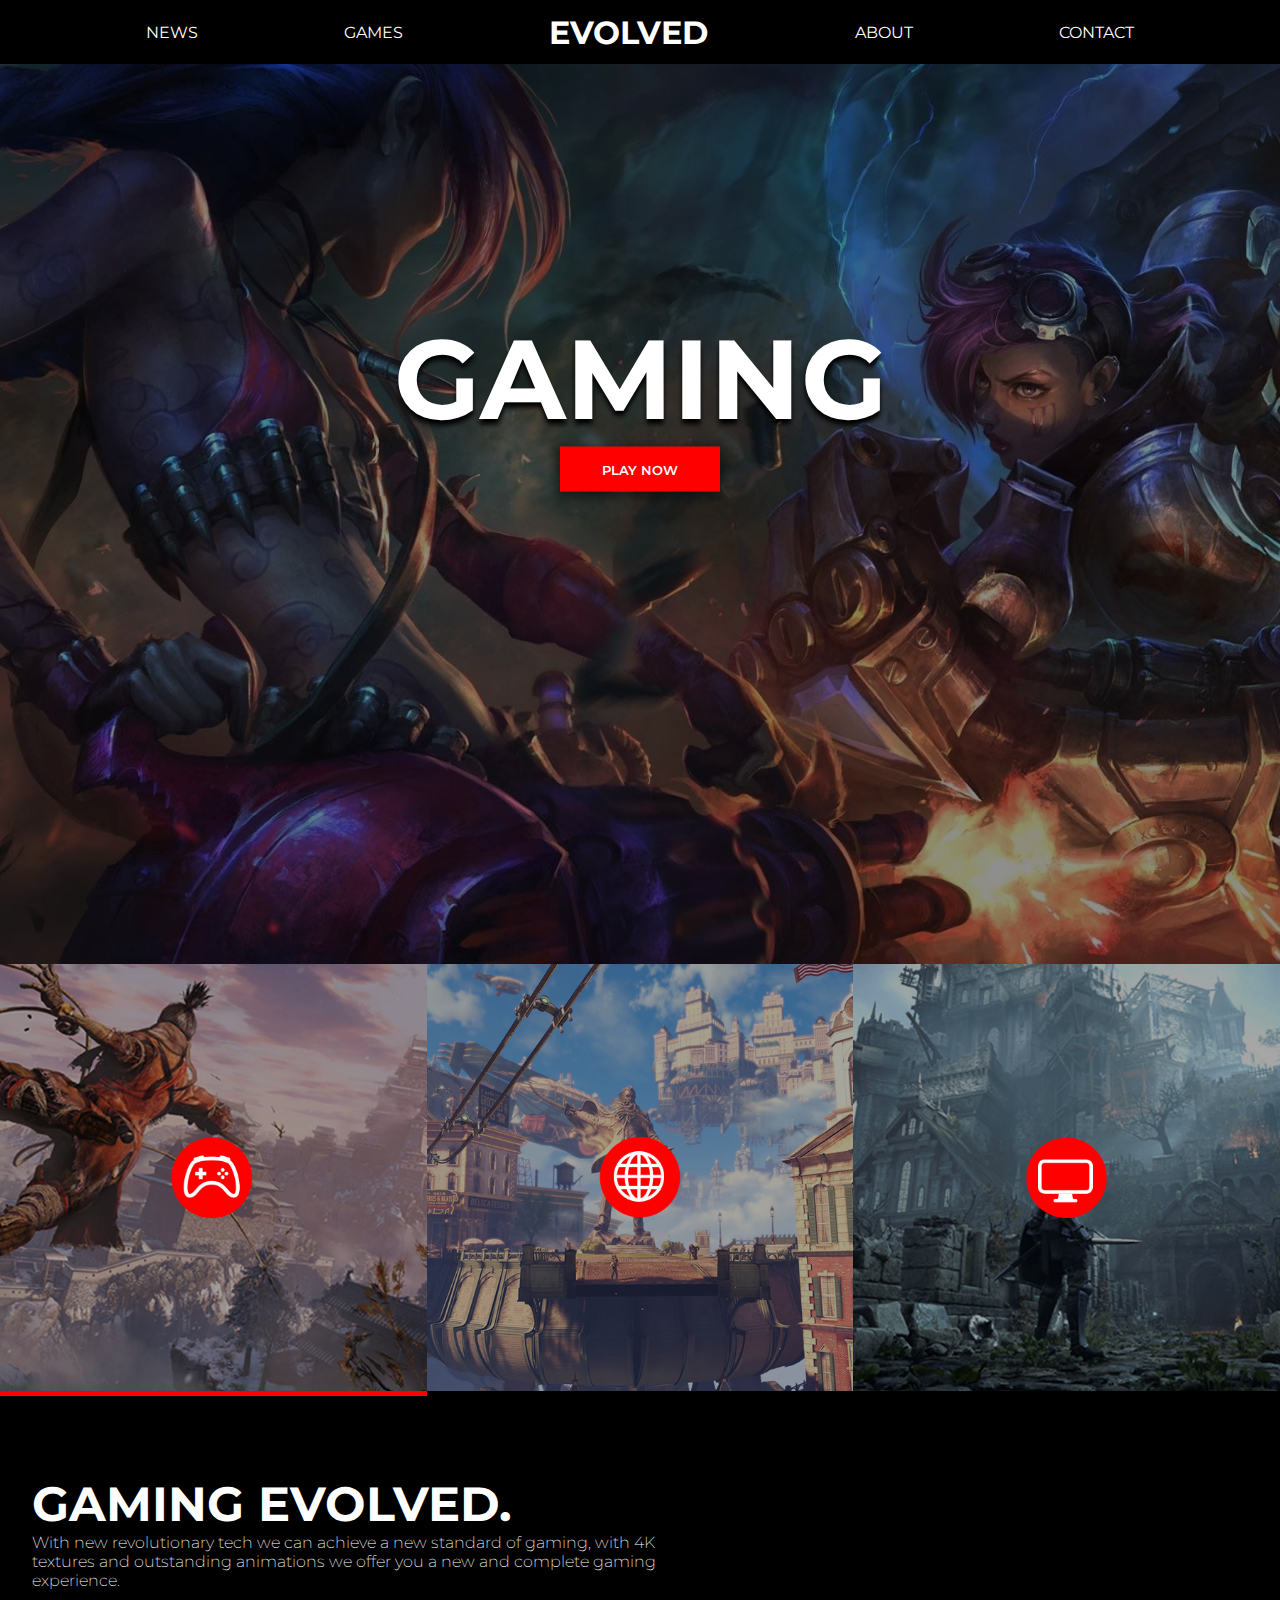
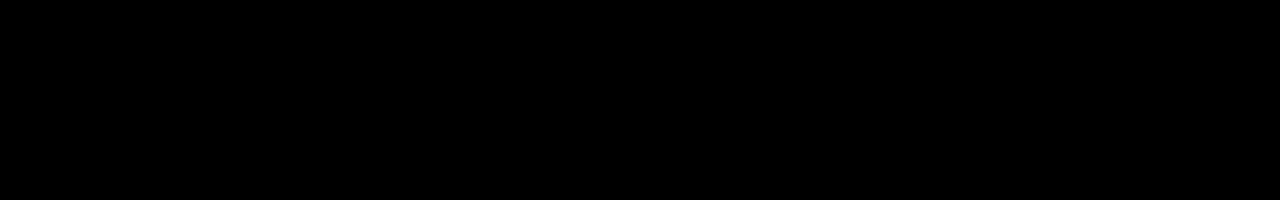
==== index.html @ 9158123a "initial push" ====
<!DOCTYPE html>
<html lang="en">
  <head>
    <meta charset="UTF-8" />
    <meta name="viewport" content="width=device-width, initial-scale=1.0" />
    <title>Gaming Evolved</title>
    <link rel="stylesheet" href="css/style.css" />
    <link
      href="https://fonts.googleapis.com/css2?family=Montserrat:wght@100;200;300;400;500;600;700;800;900&display=swap"
      rel="stylesheet"
    />
  </head>

  <header class="header">
    <ul class="main-nav">
      <li><a href="#">NEWS</a></li>
      <li><a href="#">GAMES</a></li>
      <h1 class="logo"><a href="#">evolved</a></h1>
      <li><a href="#">ABOUT</a></li>
      <li><a href="#">CONTACT</a></li>
    </ul>
  </header>

  <body>
    <div class="background">
      <div class="brightness">
        <h1 class="headertext">GAMING</h1>
        <div class="wrapper">
          <button
            onclick="window.location.href = 'https://www.youtube.com/watch?v=dQw4w9WgXcQ'"
            class="button"
          >
            PLAY NOW
          </button>
        </div>
      </div>
    </div>
    <section id="sectionabout"></section>
    <div class="grid">
      <a id="img1" href="#sectionabout"
        ><img class="imgelement active" src="/img/square1.png" alt=""
      /></a>
      <a id="img2" href="#sectionabout"
        ><img class="imgelement" src="/img/square2.png" alt=""
      /></a>
      <a id="img3" href="#sectionabout"
        ><img class="imgelement" src="/img/square3.png" alt=""
      /></a>
    </div>
    <div class="bottom-text">
      <h1 id="headertext">GAMING EVOLVED.</h1>
      <p id="paragraphtext">
        With new revolutionary tech we can achieve a new standard of gaming,
        with 4K textures and outstanding animations we offer you a new and
        complete gaming experience.
      </p>
    </div>
    <script src="/js/script.js"></script>
  </body>
</html>
---- css/style.css ----
* {
  font-family: "Montserrat", sans-serif;
  margin: 0;
  padding: 0;
}

body {
  height: 200vh;
  background-color: black;
  scroll-behavior: smooth;
}

.background {
  background-image: url(/img/background.jpg);
  background-position: bottom;
  background-repeat: no-repeat;
  background-size: cover;
  height: 100vh;
  width: 100%;
}

.brightness {
  background: rgba(0, 0, 0, 0.2);
  backdrop-filter: brightness(70%);
  height: 100vh;
}

.main-nav {
  display: flex;
  text-align: center;
  justify-content: space-evenly;
  align-items: center;
  background: black;
  height: 4rem;
  border-bottom: tomato 2px transparent;
}

.main-nav a {
  text-decoration: none;
  color: white;
}

.main-nav li:hover {
  font-size: 1.5rem;
}

.main-nav li {
  list-style: none;
  transition: ease-in-out 0.2s;
}

.logo {
  text-transform: uppercase;
  text-align: center;
}

.headertext {
  color: white;
  text-align: center;
  position: absolute;
  top: 35%;
  text-shadow: 0px 5px 5px rgba(0, 0, 0, 1);
  left: 50%;
  transform: translate(-50%, -50%);
  font-size: 7rem;
}

.wrapper {
  text-align: center;
  display: inline-block;
  position: absolute;
  -webkit-box-shadow: 0px 4px 10px 3px rgba(0, 0, 0, 0.44);
  -moz-box-shadow: 0px 4px 10px 3px rgba(0, 0, 0, 0.44);
  box-shadow: 0px 4px 10px 3px rgba(0, 0, 0, 0.44);
  top: 45%;
  left: 50%;
  transform: translate(-50%, -50%);
}

button {
  height: 45px;
  width: 160px;
  text-align: center;
  background: #ff0000;
  color: white;
  font-weight: 600;
  border: none;
  outline: none;
  cursor: pointer;
  transition: ease-in-out 0.2s;
}

button:hover {
  height: 50px;
  width: 170px;
}

.active {
  box-shadow: 0px 5px 0px 0px rgb(255, 0, 0);
}

.grid {
  width: 100%;

  position: relative;
  display: flex;
  text-align: center;
  justify-content: center;
  justify-content: space-evenly;
}
.grid img {
  width: 100%;
  max-width: 1000px;
  height: auto;
  transition: ease-in-out 0.2s;
}

.grid img:hover {
  box-shadow: 0px 5px 0px 0px rgba(255, 0, 0, 1);
  width: 98%;
}

.bottom-text {
  color: white;
  position: relative;
  top: 5rem;
  left: 2rem;
  width: 50%;
}

.bottom-text h1 {
  font-size: 3rem;
}

#paragraphtext {
  font-weight: 200;
}

@media screen and (max-width: 600px) {
  .headertext {
    font-size: 4rem;
  }

  .bottom-text {
    width: 70%;
    top: 3rem;
    left: 3rem;
    text-align: center;
  }

  .bottom-text h1 {
    font-size: 3rem;
    text-align: center;
  }

  body {
    height: 180vh;
  }
}
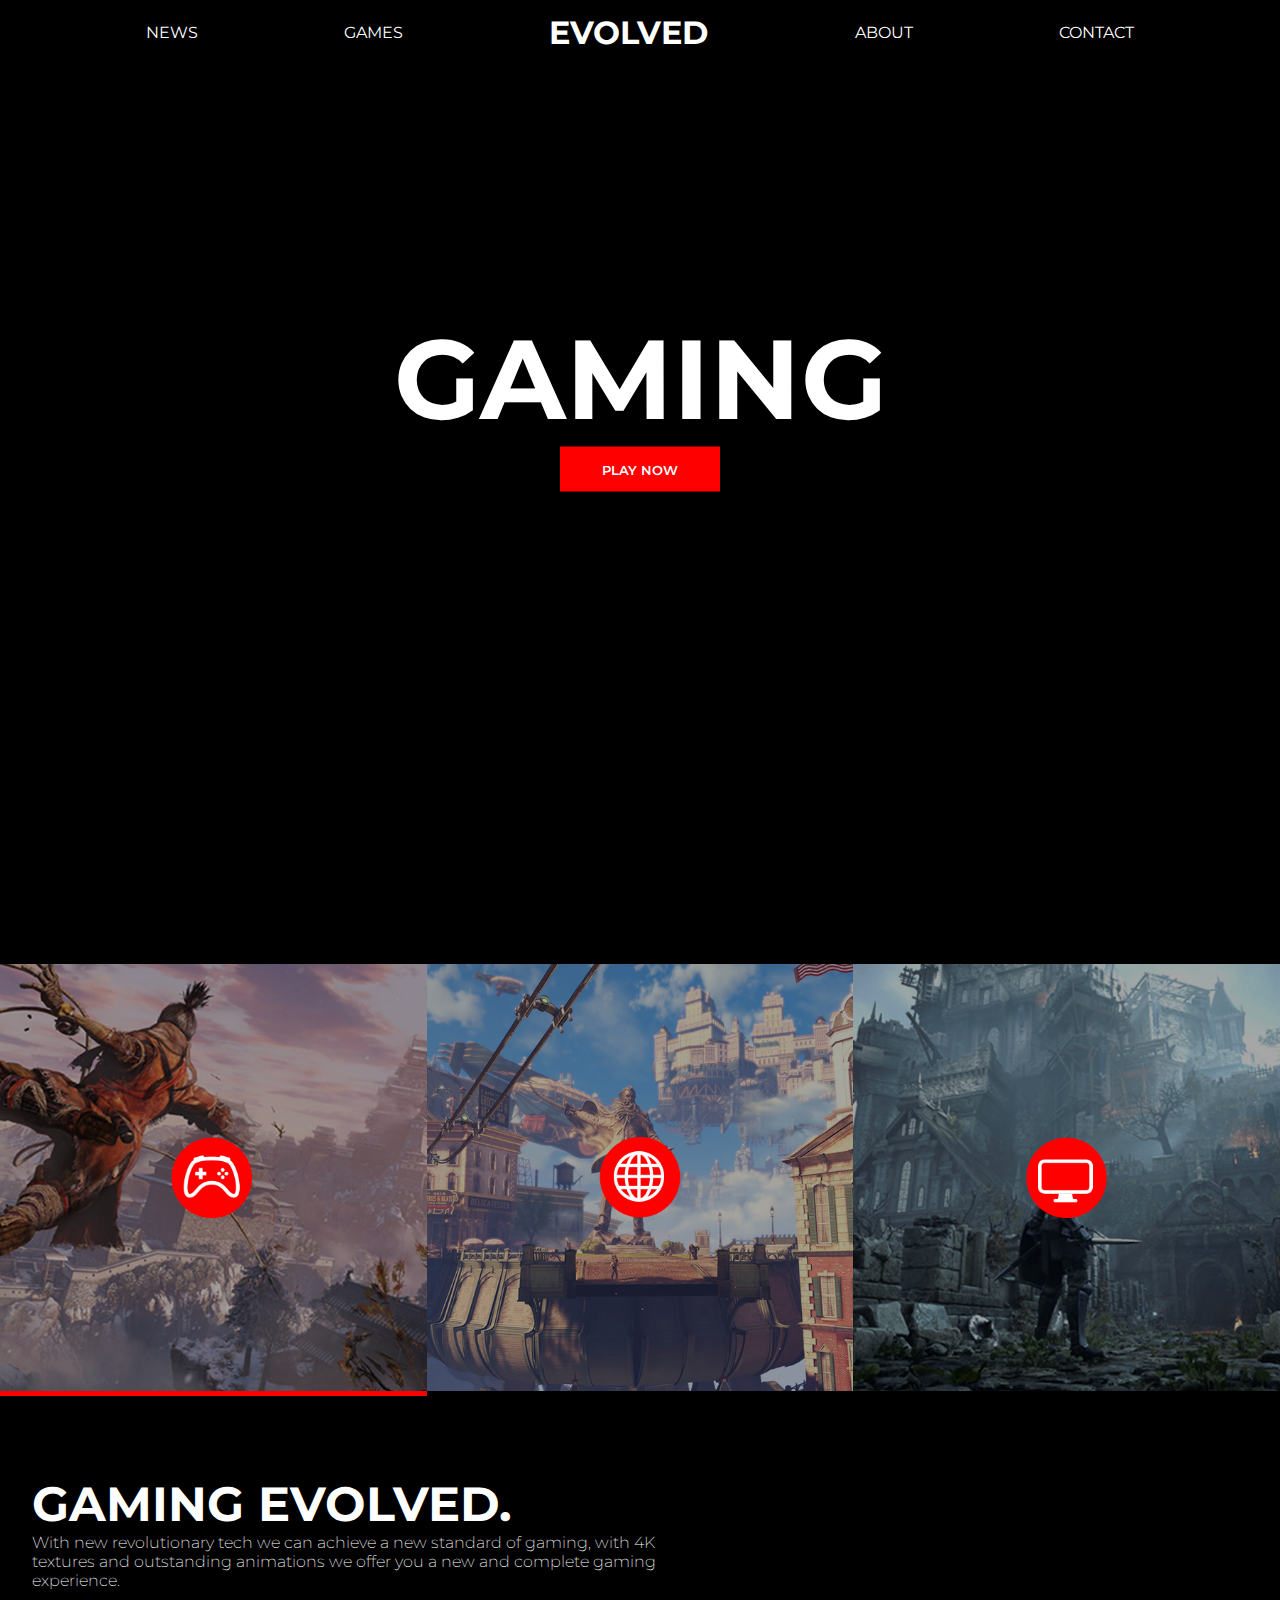
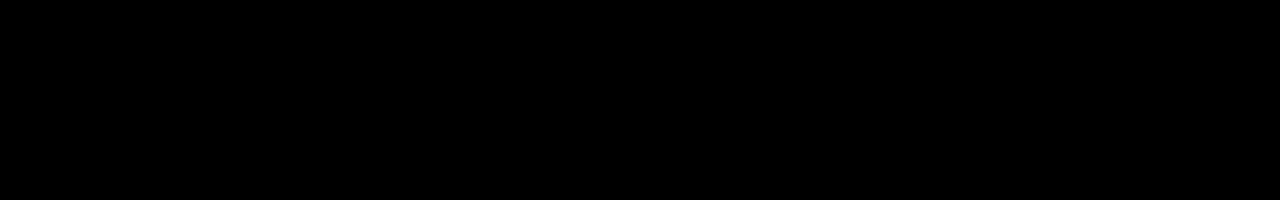
==== commit c13e85dd: "Update index.html" ====
--- a/index.html
+++ b/index.html
@@ -38,13 +38,13 @@
     <section id="sectionabout"></section>
     <div class="grid">
       <a id="img1" href="#sectionabout"
-        ><img class="imgelement active" src="/img/square1.png" alt=""
+        ><img class="imgelement active" src="img/square1.png" alt=""
       /></a>
       <a id="img2" href="#sectionabout"
-        ><img class="imgelement" src="/img/square2.png" alt=""
+        ><img class="imgelement" src="img/square2.png" alt=""
       /></a>
       <a id="img3" href="#sectionabout"
-        ><img class="imgelement" src="/img/square3.png" alt=""
+        ><img class="imgelement" src="img/square3.png" alt=""
       /></a>
     </div>
     <div class="bottom-text">
--- a/css/style.css
+++ b/css/style.css
@@ -11,7 +11,7 @@
 }
 
 .background {
-  background-image: url(/img/background.jpg);
+  background-image: url(img/background.jpg);
   background-position: bottom;
   background-repeat: no-repeat;
   background-size: cover;
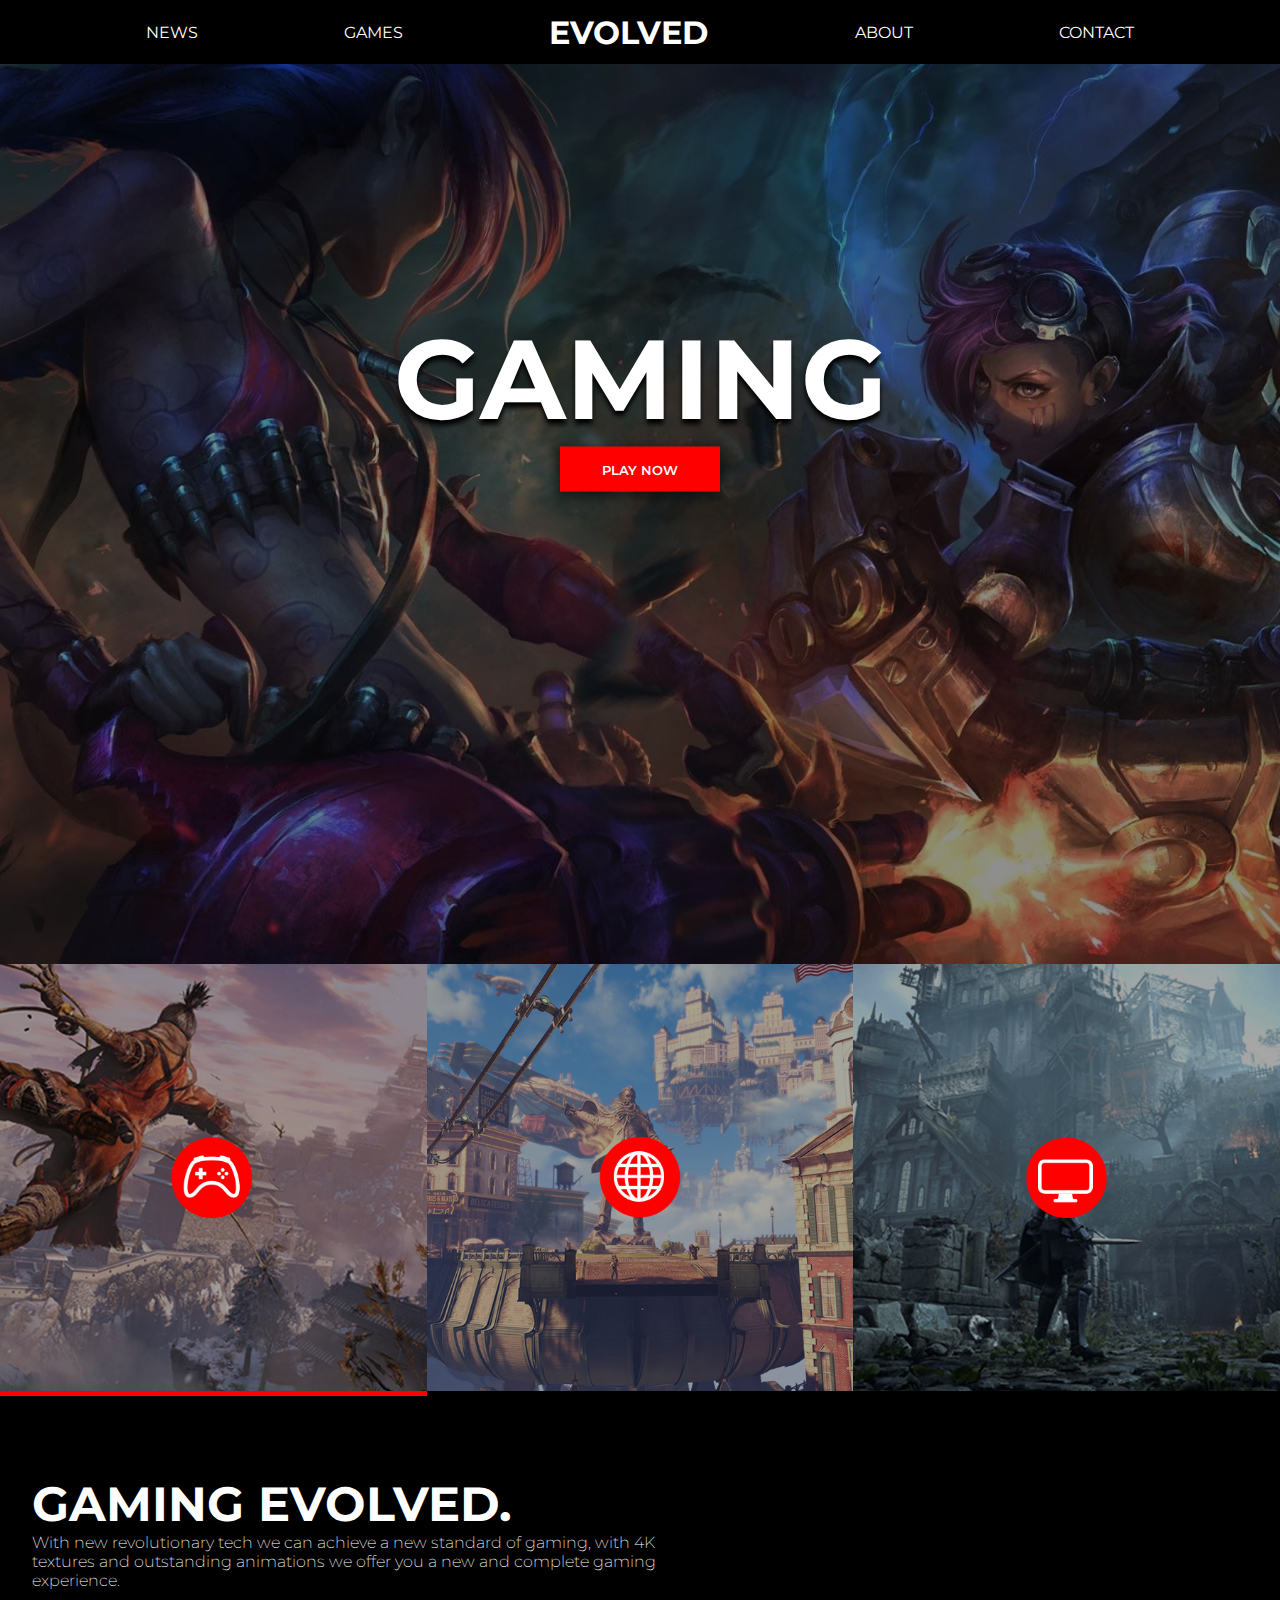
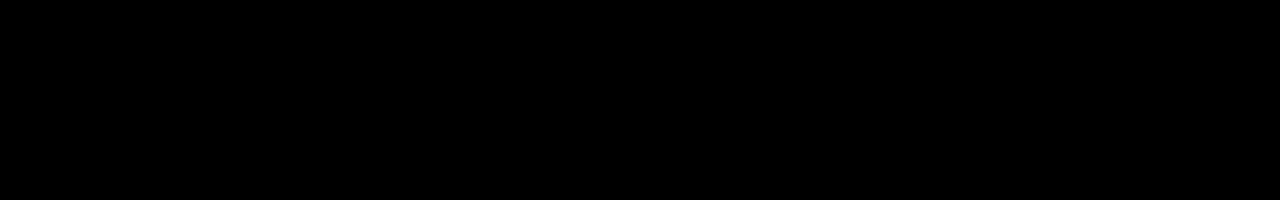
==== commit 93c6c74d: "Update index.html" ====
--- a/index.html
+++ b/index.html
@@ -38,13 +38,13 @@
     <section id="sectionabout"></section>
     <div class="grid">
       <a id="img1" href="#sectionabout"
-        ><img class="imgelement active" src="img/square1.png" alt=""
+        ><img class="imgelement active" src="/img/square1.png" alt=""
       /></a>
       <a id="img2" href="#sectionabout"
-        ><img class="imgelement" src="img/square2.png" alt=""
+        ><img class="imgelement" src="/img/square2.png" alt=""
       /></a>
       <a id="img3" href="#sectionabout"
-        ><img class="imgelement" src="img/square3.png" alt=""
+        ><img class="imgelement" src="/img/square3.png" alt=""
       /></a>
     </div>
     <div class="bottom-text">
--- a/css/style.css
+++ b/css/style.css
@@ -11,7 +11,7 @@
 }
 
 .background {
-  background-image: url(img/background.jpg);
+  background-image: url(/img/background.jpg);
   background-position: bottom;
   background-repeat: no-repeat;
   background-size: cover;
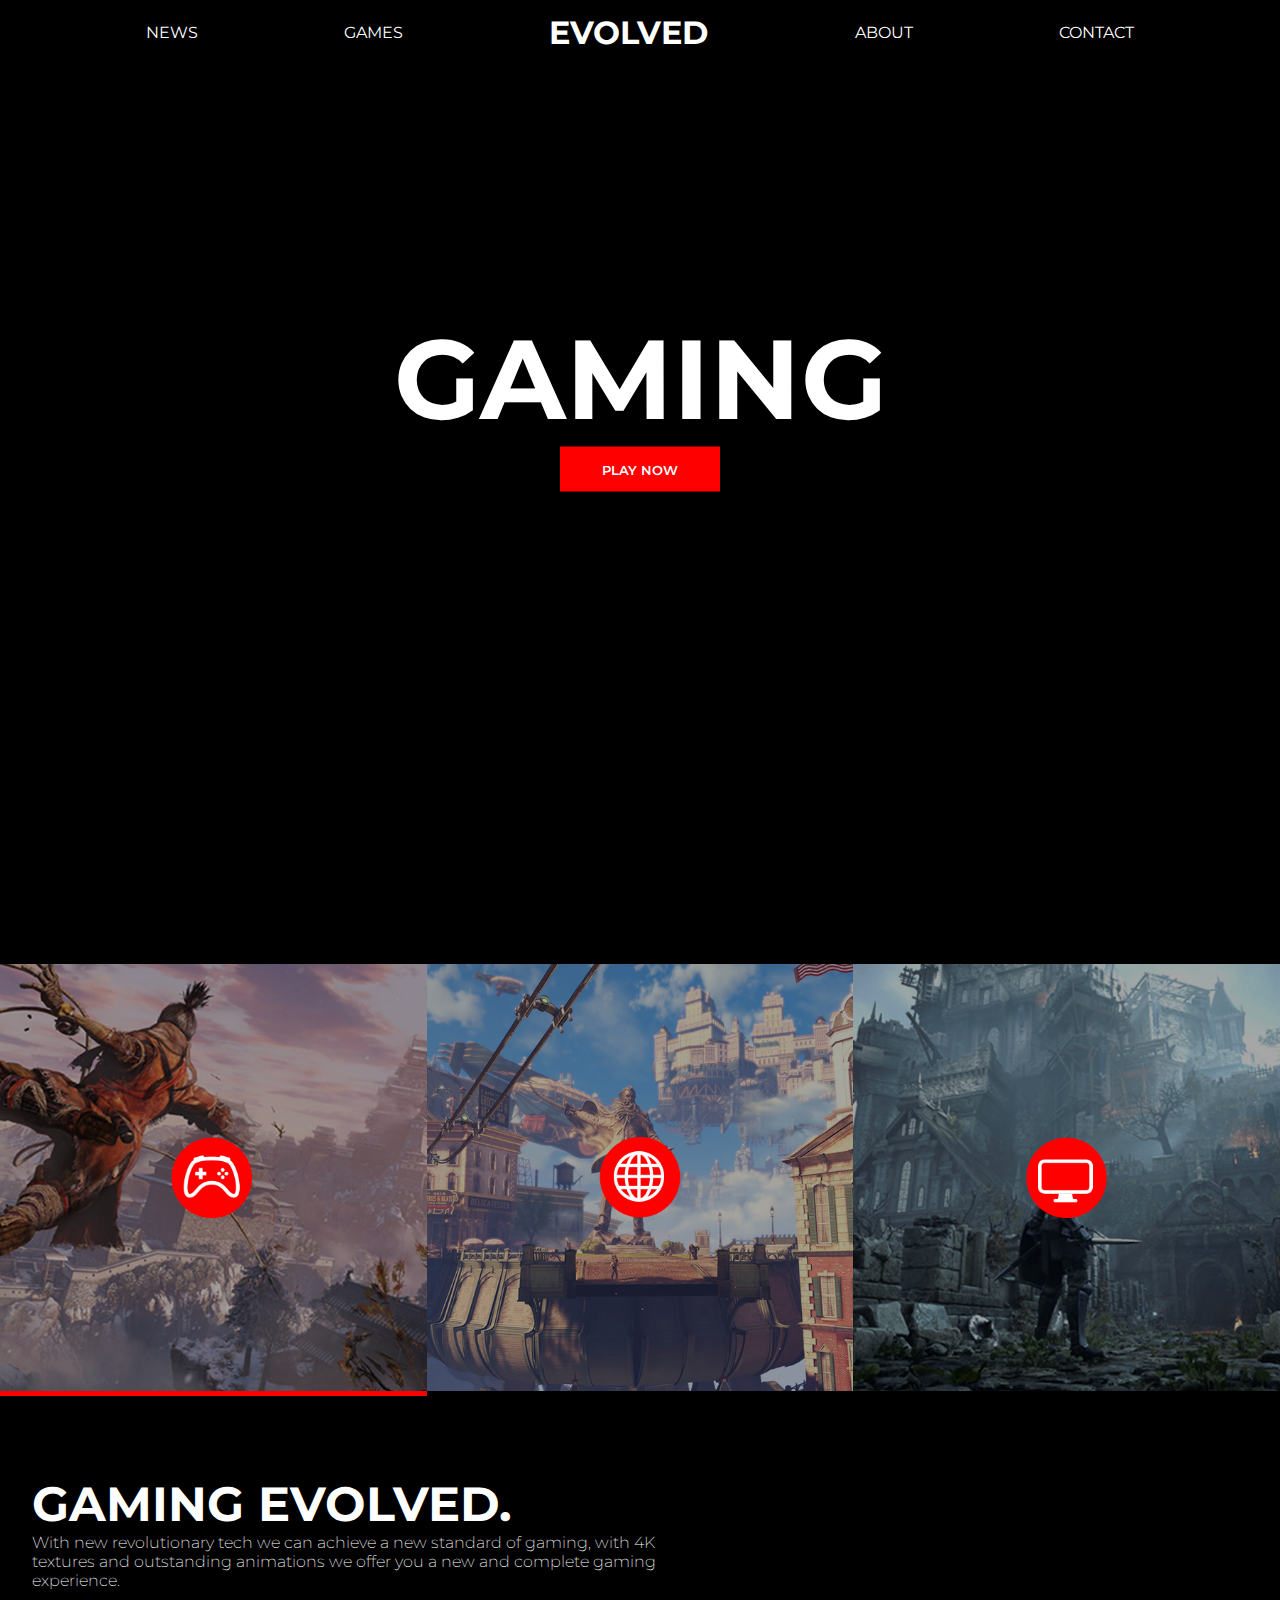
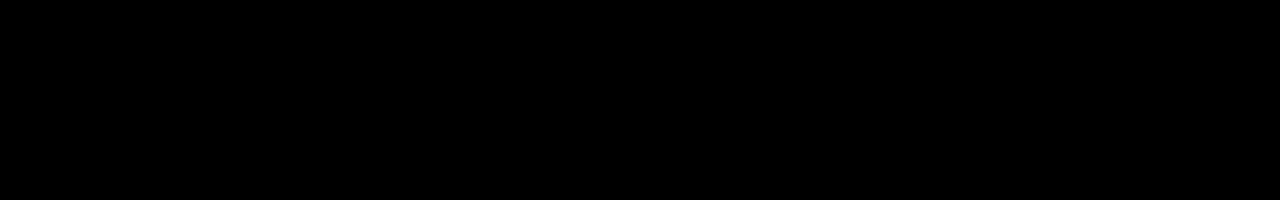
==== commit 2c5177e8: "fixed image issue" ====
--- a/index.html
+++ b/index.html
@@ -38,13 +38,13 @@
     <section id="sectionabout"></section>
     <div class="grid">
       <a id="img1" href="#sectionabout"
-        ><img class="imgelement active" src="/img/square1.png" alt=""
+        ><img class="imgelement active" src="img/square1.png" alt=""
       /></a>
       <a id="img2" href="#sectionabout"
-        ><img class="imgelement" src="/img/square2.png" alt=""
+        ><img class="imgelement" src="img/square2.png" alt=""
       /></a>
       <a id="img3" href="#sectionabout"
-        ><img class="imgelement" src="/img/square3.png" alt=""
+        ><img class="imgelement" src="img/square3.png" alt=""
       /></a>
     </div>
     <div class="bottom-text">
--- a/css/style.css
+++ b/css/style.css
@@ -11,7 +11,7 @@
 }
 
 .background {
-  background-image: url(/img/background.jpg);
+  background-image: url(img/background.jpg);
   background-position: bottom;
   background-repeat: no-repeat;
   background-size: cover;
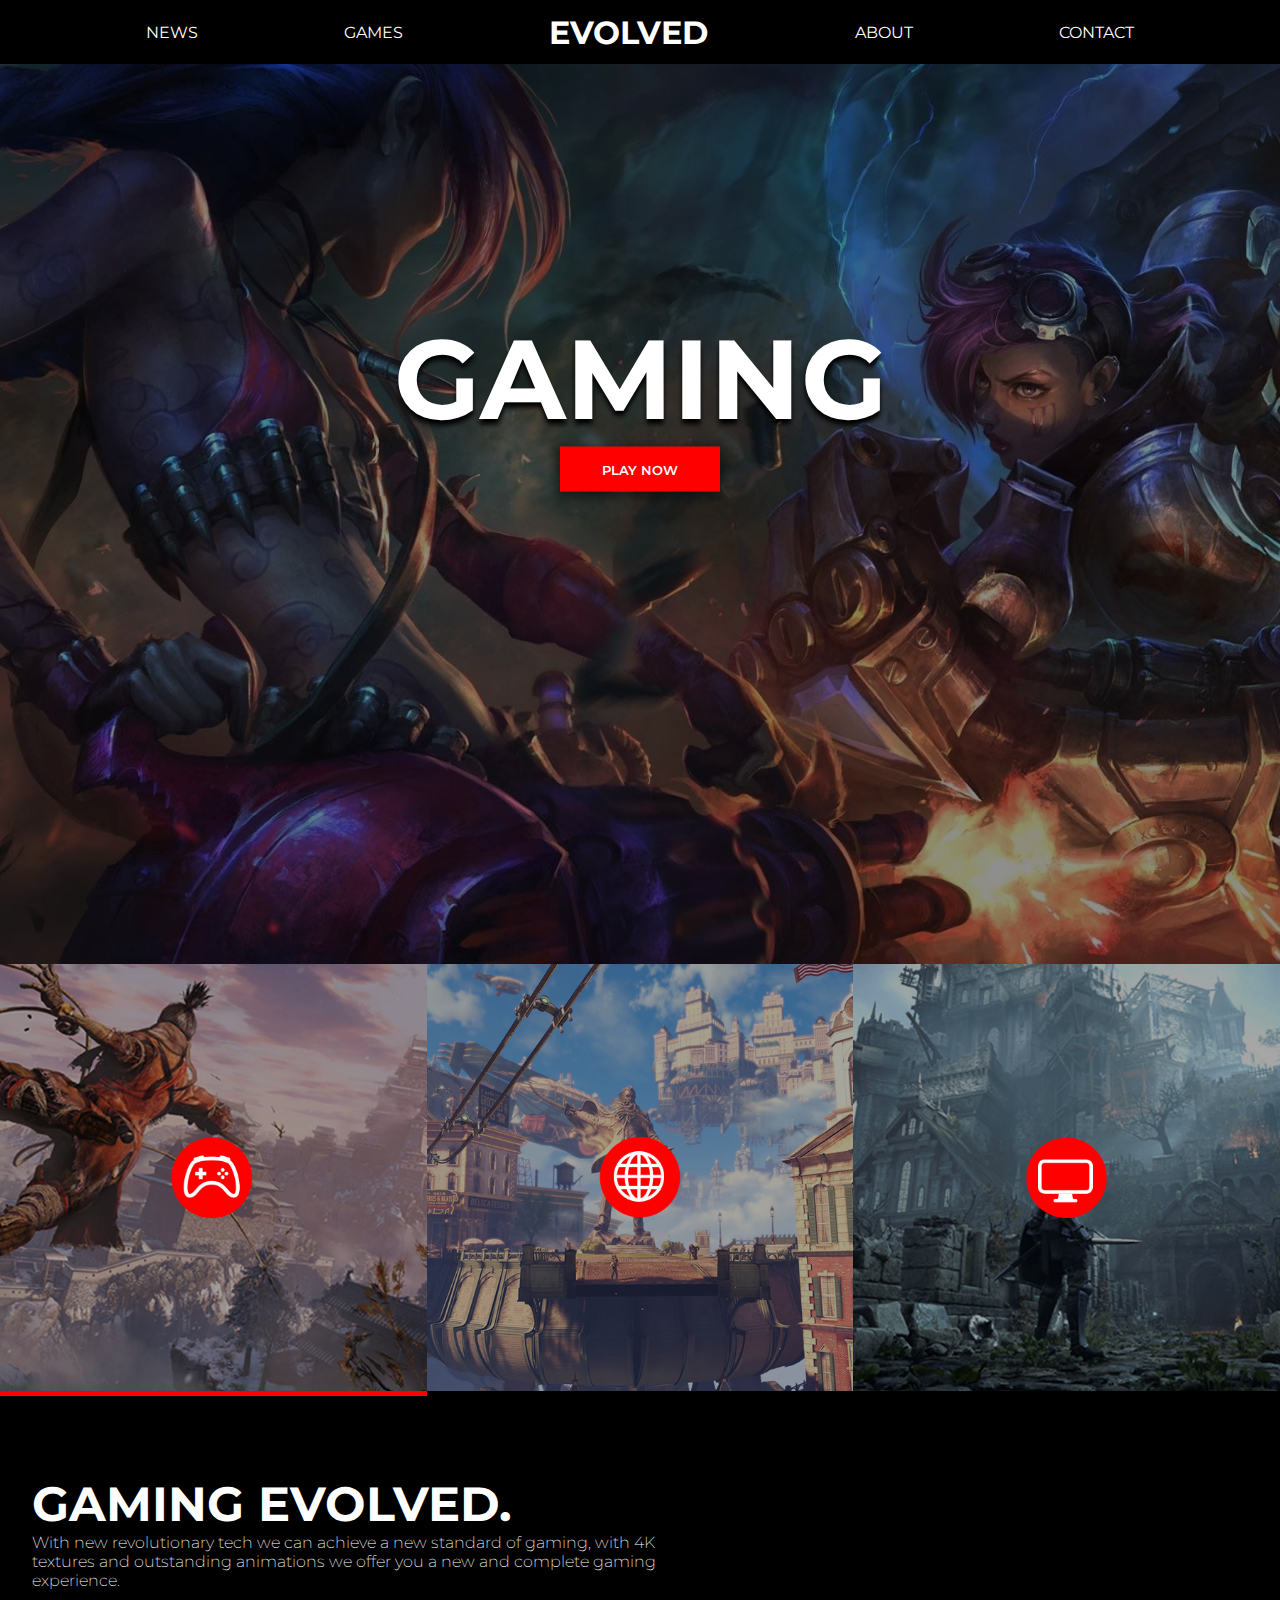
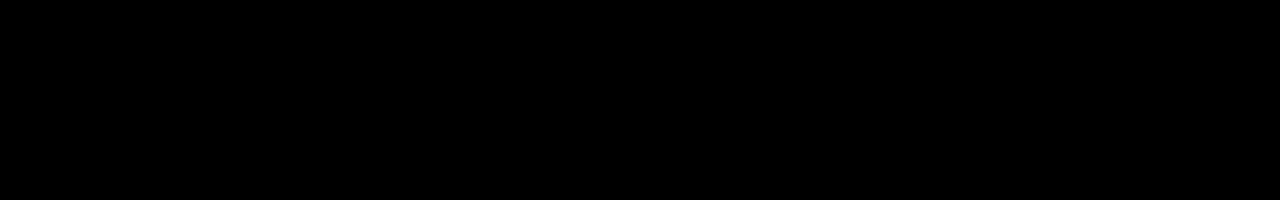
==== commit e6c14aa9: "yeet" ====
--- a/index.html
+++ b/index.html
@@ -13,9 +13,9 @@
 
   <header class="header">
     <ul class="main-nav">
-      <li><a href="#">NEWS</a></li>
+      <li><a href="news.html">NEWS</a></li>
       <li><a href="#">GAMES</a></li>
-      <h1 class="logo"><a href="#">evolved</a></h1>
+      <h1 class="logo"><a href="index.html">evolved</a></h1>
       <li><a href="#">ABOUT</a></li>
       <li><a href="#">CONTACT</a></li>
     </ul>
@@ -55,6 +55,6 @@
         complete gaming experience.
       </p>
     </div>
-    <script src="/js/script.js"></script>
+    <script src="js/script.js" type="text/javascript"></script>
   </body>
 </html>
--- a/css/style.css
+++ b/css/style.css
@@ -11,7 +11,7 @@
 }
 
 .background {
-  background-image: url(img/background.jpg);
+  background: url("../img/league.jpg");
   background-position: bottom;
   background-repeat: no-repeat;
   background-size: cover;
@@ -101,7 +101,6 @@
 
 .grid {
   width: 100%;
-
   position: relative;
   display: flex;
   text-align: center;
@@ -112,6 +111,7 @@
   width: 100%;
   max-width: 1000px;
   height: auto;
+  
   transition: ease-in-out 0.2s;
 }
 
